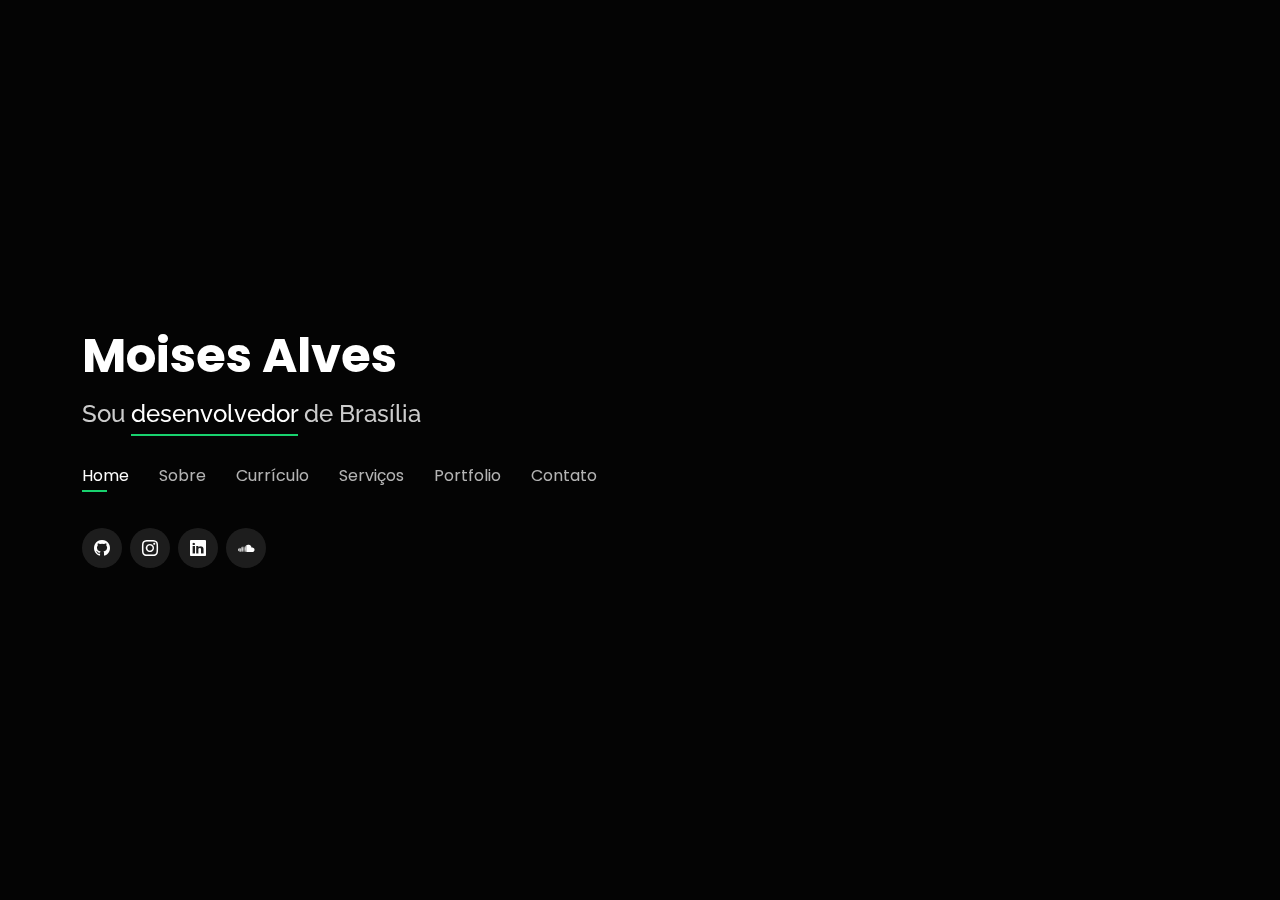
==== index.html @ d49f4a36 "Atualizado Em desenvolvimento pagina sobre" ====
<!DOCTYPE html>
<html lang="pt-br">

<head>
  <meta charset="utf-8">
  <meta content="width=device-width, initial-scale=1.0" name="viewport">

  <title>Moises Alves</title>
  <meta content="Moises Alves" name="description">
  <meta content="" name="keywords">

  <!-- Favicons -->
  <link href="assets/img/favicon-modified.png" rel="icon">
  <link href="assets/img/apple-touch-icon.png" rel="apple-touch-icon">

  <!-- Google Fonts -->
  <link href="https://fonts.googleapis.com/css?family=Open+Sans:300,300i,400,400i,600,600i,700,700i|Raleway:300,300i,400,400i,500,500i,600,600i,700,700i|Poppins:300,300i,400,400i,500,500i,600,600i,700,700i" rel="stylesheet">

  <!-- Vendor CSS Files -->
  <link href="assets/vendor/bootstrap/css/bootstrap.min.css" rel="stylesheet">
  <link href="assets/vendor/bootstrap-icons/bootstrap-icons.css" rel="stylesheet">
  <link href="assets/vendor/boxicons/css/boxicons.min.css" rel="stylesheet">
  <link href="assets/vendor/glightbox/css/glightbox.min.css" rel="stylesheet">
  <link href="assets/vendor/remixicon/remixicon.css" rel="stylesheet">
  <link href="assets/vendor/swiper/swiper-bundle.min.css" rel="stylesheet">

  <!-- Template Main CSS File -->
  <link href="assets/css/style.css" rel="stylesheet">

  <!-- =======================================================
  * Template Name: Personal - v4.7.0
  * Template URL: https://bootstrapmade.com/personal-free-resume-bootstrap-template/
  * Author: BootstrapMade.com
  * License: https://bootstrapmade.com/license/
  ======================================================== -->
</head>

<body>

  <!-- ======= Header ======= -->
  <header id="header">
      <div class="container">

          <h1><a href="index.html">Moises Alves</a></h1>
          <!-- Uncomment below if you prefer to use an image logo -->
          <!--<a href="index.html" class="mr-auto"><img src="assets/img/logo.png" alt="" class="img-fluid"></a>-->
          <h2>Sou <span>desenvolvedor</span><!--<span class="typed" data-typed-items="Designer, Programador, Freelancer, Fotográfo"></span>--> de Brasília</h2>

          <nav id="navbar" class="navbar">
              <ul>
                  <li><a class="nav-link active" href="#header">Home</a></li>
                  <li><a class="nav-link" href="#about">Sobre</a></li>
                  <li><a class="nav-link" href="#resume">Currículo</a></li>
                  <li><a class="nav-link" href="#services">Serviços</a></li>
                  <li><a class="nav-link" href="#portfolio">Portfolio</a></li>
                  <li><a class="nav-link" href="#contact">Contato</a></li>
              </ul>
              <i class="bi bi-list mobile-nav-toggle"></i>
          </nav><!-- .navbar -->

          <div class="social-links">
              <a href="https://github.com/moisesalves1/" target="_blank" class="github"><i class="bi bi-github"></i></a>
              <a href="https://instagram.com/syommusic" target="_blank" class="instagram"><i class="bi bi-instagram"></i></a>
              <a href="https://www.linkedin.com/in/moisesalves1/" target="_blank" class="linkedin"><i class="bi bi-linkedin"></i></a>
              <a href="https://soundcloud.com/syommusic" target="_blank" class="soundcloud"><i class="ri-soundcloud-fill"></i></a>
          </div>

      </div>
  </header><!-- End Header -->

  <!-- ======= About Section ======= -->
  <section id="about" class="about">

    <!-- ======= About Me ======= -->
    <div class="about-me container">

      <div class="section-title">
        <h2>Sobre</h2>
        <p>Saiba mais sobre mim</p>
      </div>

      <div class="row">
        <div class="col-lg-4" data-aos="fade-right">
          <img src="assets/img/eu.jpg" class="img-fluid" alt="">
        </div>
        <div class="col-lg-8 pt-4 pt-lg-0 content" data-aos="fade-left">
          <h3>Desenvolvedor &amp; Produtor</h3>
          <p class="fst-italic">
              Tive meu primeiro contato com o mundo da programação no ano de 2016 e, desde então, criei uma paixão por isso.
              Como um aficionado por conhecimento, estou sempre em busca de novos aprendizados para incrementar minha base e meus projetos.
          </p>
          <div class="row">
            <div class="col-lg-6">
                <ul>
                    <li><i class="bi bi-chevron-right"></i> <strong>Nascimento:</strong> <span>20 de Set de 1998</span></li>
                    <li><i class="bi bi-chevron-right"></i> <strong>Cidade:</strong> <span>Brasília-DF, Brasil</span></li>
                    <li><i class="bi bi-chevron-right"></i> <strong>Telefone:</strong> <span>+55 61 995382323</span></li>
                    <li><i class="bi bi-chevron-right"></i> <strong>Email:</strong> <span>moisesalves1@gmail.com</span></li>
                </ul>
            </div>
            <div class="col-lg-6">
              <ul>
                <li><i class="bi bi-chevron-right"></i> <strong>Idade:</strong> <span>23</span></li>
                <li><i class="bi bi-chevron-right"></i> <strong>Grau:</strong> <span>Cursando Superior</span></li>
                <li><i class="bi bi-chevron-right"></i> <strong>Freelance:</strong> <span>Disponível</span></li>
                <li><i class="bi bi-chevron-right"></i> <strong>Website:</strong> <span><a href="moisesalves1.github.io/moisesalves1">moisesalves1.github.io/moisesalves1</a></span></li>
              </ul>
            </div>
          </div>
          <p>
              Meu primeiro contato foi com a linguagem C na Universidade de Brasília (UnB), logo após comecei a estudar Python por conta própria. Com o auxílio da Beecrowd (antiga URI), consegui testar meus conhecimentos e praticar diversos problemas do mundo real.
              Tais conhecimentos foram fundamentais para a criação de Scripts de movimentação e validação de arquivos implementados em produção no meu cargo atual.
              Esses implantações trouxeram o ânimo necessário para empreender todos meus esforços nessa caminhada. Portanto, estou desenvolvendo minhas habilidades de desenvolvimento na plataforma DevMedia enquanto incremento minhas habilidades de sistemas com o Coursera.
          </p>
        </div>
      </div>

    </div><!-- End About Me -->

    <!-- ======= Counts ======= -->
    <div class="counts container">

      <div class="row">

        <div class="col-lg-3 col-md-6">
          <div class="count-box">
            <i class="bi bi-emoji-smile"></i>
            <span data-purecounter-start="0" data-purecounter-end="232" data-purecounter-duration="1" class="purecounter"></span>
            <p>Clientes Satisfeitos</p>
          </div>
        </div>

        <div class="col-lg-3 col-md-6 mt-5 mt-md-0">
          <div class="count-box">
            <i class="bi bi-journal-richtext"></i>
            <span data-purecounter-start="0" data-purecounter-end="19" data-purecounter-duration="1" class="purecounter"></span>
            <p>Projetos</p>
          </div>
        </div>

        <div class="col-lg-3 col-md-6 mt-5 mt-lg-0">
          <div class="count-box">
            <i class="bi bi-headset"></i>
            <span data-purecounter-start="0" data-purecounter-end="1463" data-purecounter-duration="1" class="purecounter"></span>
            <p>Horas de Suporte</p>
          </div>
        </div>

        <div class="col-lg-3 col-md-6 mt-5 mt-lg-0">
          <div class="count-box">
            <i class="bi bi-award"></i>
            <span data-purecounter-start="0" data-purecounter-end="33" data-purecounter-duration="1" class="purecounter"></span>
            <p>Certificados</p>
          </div>
        </div>

      </div>

    </div><!-- End Counts -->

    <!-- ======= Skills  ======= -->
    <div class="skills container">

      <div class="section-title">
        <h2>Habilidades</h2>
      </div>

      <div class="row skills-content">

        <div class="col-lg-6">

          <div class="progress">
            <span class="skill">HTML <i class="val">90%</i></span>
            <div class="progress-bar-wrap">
              <div class="progress-bar" role="progressbar" aria-valuenow="90" aria-valuemin="0" aria-valuemax="100"></div>
            </div>
          </div>

          <div class="progress">
            <span class="skill">CSS <i class="val">80%</i></span>
            <div class="progress-bar-wrap">
              <div class="progress-bar" role="progressbar" aria-valuenow="80" aria-valuemin="0" aria-valuemax="100"></div>
            </div>
          </div>

          <div class="progress">
            <span class="skill">JavaScript <i class="val">75%</i></span>
            <div class="progress-bar-wrap">
              <div class="progress-bar" role="progressbar" aria-valuenow="75" aria-valuemin="0" aria-valuemax="100"></div>
            </div>
          </div>

        </div>

        <div class="col-lg-6">

            <div class="progress">
                <span class="skill">Python <i class="val">90%</i></span>
                <div class="progress-bar-wrap">
                    <div class="progress-bar" role="progressbar" aria-valuenow="90" aria-valuemin="0" aria-valuemax="100"></div>
                </div>
            </div>

            <div class="progress">
                <span class="skill">NodeJs <i class="val">60%</i></span>
                <div class="progress-bar-wrap">
                    <div class="progress-bar" role="progressbar" aria-valuenow="60" aria-valuemin="0" aria-valuemax="100"></div>
                </div>
             </div>

          <div class="progress">
            <span class="skill">C# <i class="val">20%</i></span>
            <div class="progress-bar-wrap">
              <div class="progress-bar" role="progressbar" aria-valuenow="20" aria-valuemin="0" aria-valuemax="100"></div>
            </div>
          </div>

        </div>
		
		<div class="col-lg-6">
		
			<div class="progress">
                <span class="skill">Bootstrap <i class="val">40%</i></span>
                <div class="progress-bar-wrap">
                    <div class="progress-bar" role="progressbar" aria-valuenow="40" aria-valuemin="0" aria-valuemax="100"></div>
                </div>
             </div>

            <div class="progress">
                <span class="skill">React <i class="val">10%</i></span>
                <div class="progress-bar-wrap">
                    <div class="progress-bar" role="progressbar" aria-valuenow="10" aria-valuemin="0" aria-valuemax="100"></div>
                </div>
            </div>

          <div class="progress">
            <span class="skill">Swift <i class="val">10%</i></span>
            <div class="progress-bar-wrap">
              <div class="progress-bar" role="progressbar" aria-valuenow="10" aria-valuemin="0" aria-valuemax="100"></div>
            </div>
          </div>

        </div>
		
		<div class="col-lg-6">

			<div class="progress">
				<span class="skill">Scrum <i class="val">75%</i></span>
				<div class="progress-bar-wrap">
					<div class="progress-bar" role="progressbar" aria-valuenow="75" aria-valuemin="0" aria-valuemax="100"></div>
				</div>
			</div>
		  
            <div class="progress">
                <span class="skill">Jira <i class="val">60%</i></span>
                <div class="progress-bar-wrap">
                    <div class="progress-bar" role="progressbar" aria-valuenow="60" aria-valuemin="0" aria-valuemax="100"></div>
                </div>
            </div>

            <div class="progress">
                <span class="skill">Git <i class="val">50%</i></span>
                <div class="progress-bar-wrap">
                    <div class="progress-bar" role="progressbar" aria-valuenow="50" aria-valuemin="0" aria-valuemax="100"></div>
                </div>
             </div>

        </div>

      </div>

    </div><!-- End Skills -->

    <!-- ======= Interests ======= -->
    <div class="interests container">

      <div class="section-title">
        <h2>Interesses</h2>
      </div>

      <div class="row">
          <div class="col-lg-3 col-md-4">
              <div class="icon-box">
                  <i class="ri-music-line" style="color: #ffbb2c;"></i>
                  <h3>Produção Musical</h3>
              </div>
          </div>
          <div class="col-lg-3 col-md-4 mt-4 mt-md-0">
              <div class="icon-box">
                  <i class="ri-bar-chart-box-line" style="color: #5578ff;"></i>
                  <h3>Sistema financeiro</h3>
              </div>
          </div>
          <div class="col-lg-3 col-md-4 mt-4 mt-md-0">
              <div class="icon-box">
                  <i class="ri-calendar-todo-line" style="color: #e80368;"></i>
                  <h3>Planejamentos</h3>
              </div>
          </div>
          <div class="col-lg-3 col-md-4 mt-4 mt-lg-0">
              <div class="icon-box">
                  <i class="ri-book-open-line" style="color: #e361ff;"></i>
                  <h3>Livros</h3>
              </div>
          </div>

          <div class="col-lg-3 col-md-4 mt-4">
              <div class="icon-box">
                  <i class="ri-plane-fill" style="color: #47aeff;"></i>
                  <h3>Aviação</h3>
              </div>
          </div>
          <div class="col-lg-3 col-md-4 mt-4">
              <div class="icon-box">
                  <i class="ri-camera-fill" style="color: #ffa76e;"></i>
                  <a href="https://www.flickr.com/photos/mooisesalves1">
                      <h3>Fotografia</h3>
                  </a>
              </div>
          </div>
          <div class="col-lg-3 col-md-4 mt-4">
              <div class="icon-box">
                  <i class="ri-suitcase-line" style="color: #11dbcf;"></i>
                  <h3>Viagens</h3>
              </div>
          </div>
          <div class="col-lg-3 col-md-4 mt-4">
              <div class="icon-box">
                  <i class="ri-gamepad-line" style="color: #4233ff;"></i>
                  <h3>Jogos</h3>
              </div>
          </div>

          <div class="col-lg-3 col-md-4 mt-4">
              <div class="icon-box">
                  <i class="ri-translate-2" style="color: #b2904f;"></i>
                  <h3>Linguas estrangeiras</h3>
              </div>
          </div>
          <div class="col-lg-3 col-md-4 mt-4">
              <div class="icon-box">
                  <i class="ri-riding-line" style="color: #b20969;"></i>
                  <h3>Esportes</h3>
              </div>
          </div>
          <div class="col-lg-3 col-md-4 mt-4">
              <div class="icon-box">
                  <i class="ri-movie-2-line" style="color: #ff5828;"></i>
                  <h3>Filmes</h3>
              </div>
          </div>
          <div class="col-lg-3 col-md-4 mt-4">
              <div class="icon-box">
                  <i class="ri-leaf-line" style="color: #29cc61;"></i>
                  <h3>Natureza</h3>
              </div>
          </div>

      </div>

    </div><!-- End Interests -->
    ''
    <!-- ======= Testimonials ======= -->
    <div class="testimonials container">

      <div class="section-title">
        <h2>Testemunhos</h2>
      </div>
      <h3>Em Desenvolvimento...</h3>

      <!-- ATIVAR APÓS RECEBER TESTEMUNHOS <div class="testimonials-slider swiper" data-aos="fade-up" data-aos-delay="100">
        <div class="swiper-wrapper"> -->

          <!-- <div class="swiper-slide">
            <div class="testimonial-item">
              <p>
                <i class="bx bxs-quote-alt-left quote-icon-left"></i>
                Proin iaculis purus consequat sem cure digni ssim donec porttitora entum suscipit rhoncus. Accusantium quam, ultricies eget id, aliquam eget nibh et. Maecen aliquam, risus at semper.
                <i class="bx bxs-quote-alt-right quote-icon-right"></i>
              </p>
              <img src="assets/img/testimonials/testimonials-1.jpg" class="testimonial-img" alt="">
              <h3>Saul Goodman</h3>
              <h4>Ceo &amp; Founder</h4>
            </div>
          </div>End testimonial item -->

          <!-- <div class="swiper-slide">
            <div class="testimonial-item">
              <p>
                <i class="bx bxs-quote-alt-left quote-icon-left"></i>
                Export tempor illum tamen malis malis eram quae irure esse labore quem cillum quid cillum eram malis quorum velit fore eram velit sunt aliqua noster fugiat irure amet legam anim culpa.
                <i class="bx bxs-quote-alt-right quote-icon-right"></i>
              </p>
              <img src="assets/img/testimonials/testimonials-2.jpg" class="testimonial-img" alt="">
              <h3>Sara Wilsson</h3>
              <h4>Designer</h4>
            </div>
          </div>End testimonial item -->

          <!-- <div class="swiper-slide">
            <div class="testimonial-item">
              <p>
                <i class="bx bxs-quote-alt-left quote-icon-left"></i>
                Enim nisi quem export duis labore cillum quae magna enim sint quorum nulla quem veniam duis minim tempor labore quem eram duis noster aute amet eram fore quis sint minim.
                <i class="bx bxs-quote-alt-right quote-icon-right"></i>
              </p>
              <img src="assets/img/testimonials/testimonials-3.jpg" class="testimonial-img" alt="">
              <h3>Jena Karlis</h3>
              <h4>Store Owner</h4>
            </div>
          </div>End testimonial item -->

          <!-- <div class="swiper-slide">
            <div class="testimonial-item">
              <p>
                <i class="bx bxs-quote-alt-left quote-icon-left"></i>
                Fugiat enim eram quae cillum dolore dolor amet nulla culpa multos export minim fugiat minim velit minim dolor enim duis veniam ipsum anim magna sunt elit fore quem dolore labore illum veniam.
                <i class="bx bxs-quote-alt-right quote-icon-right"></i>
              </p>
              <img src="assets/img/testimonials/testimonials-4.jpg" class="testimonial-img" alt="">
              <h3>Matt Brandon</h3>
              <h4>Freelancer</h4>
            </div>
          </div>End testimonial item -->

          <!-- <div class="swiper-slide">
            <div class="testimonial-item">
              <p>
                <i class="bx bxs-quote-alt-left quote-icon-left"></i>
                Quis quorum aliqua sint quem legam fore sunt eram irure aliqua veniam tempor noster veniam enim culpa labore duis sunt culpa nulla illum cillum fugiat legam esse veniam culpa fore nisi cillum quid.
                <i class="bx bxs-quote-alt-right quote-icon-right"></i>
              </p>
              <img src="assets/img/testimonials/testimonials-5.jpg" class="testimonial-img" alt="">
              <h3>John Larson</h3>
              <h4>Entrepreneur</h4>
            </div>
          </div>End testimonial item -->

        <!-- </div>
        <div class="swiper-pagination"></div>
      </div> -->

      <!-- <div class="owl-carousel testimonials-carousel">

      </div> -->

    </div><!-- End Testimonials  -->

  </section><!-- End About Section -->

  <!-- ======= Resume Section ======= -->
  <section id="resume" class="resume">
      <div class="container">

          <div class="section-title">
              <h2>Curriculo</h2>
              <p>Veja meu currículo</p>
          </div>

          <div class="row">
              <div class="col-lg-6">
                  <h3 class="resume-title">Resumo</h3>
                  <div class="resume-item pb-0">
                      <h4>Moises Alves</h4>
                      <p><em>Como auxiliar técnico de suporte venho desempenhando um papel de crescimento no ramo da tecnologia, trabalhando diariamente com tráfego de arquivos, processos e suporte de TI. Enquanto isso, buscando uma proeficiência na área de desenvolvimento de software, onde evoluo meu conhecimento em linguagem Python. Tudo isso enquanto carrego o amor e o foco que a música me traz.</em></p>
                      <p>
                          <ul>
                              <li>Brasilia-DF, Brasil</li>
                              <li>+55 (61) 99538-2323</li>
                              <li>moisesalves1@gmail.com</li>
                          </ul>
                      </p>
                  </div>

                  <h3 class="resume-title">Educação</h3>
                  <div class="resume-item">
                      <h4>Análise &amp; Desenvolvimento de Sistemas</h4>
                      <h5>2021 - 2023</h5>
                      <p><em>Universidade Católica de Brasília, Brasília - DF</em></p>
                      <p>Atualmente estou cursando Análise e Desenvolvimento de Sistemas na Universidade Católica de Brasília, onde venho desenvolvendo meu conhecimento da parte de sistemas, arquiteturas, banco de dados e programação</p>
                  </div>
                  <div class="resume-item">
                      <h4>Engenharia de Software</h4>
                      <h5>2016 - 2018</h5>
                      <p><em>Universidade de Brasília, Brasília - DF</em></p>
                      <p>Foi no curso de Engenharia que iniciei na UnB onde surgiu meu interesse pela área de Software. Tive a oportunidade de conhecer diversos projetos, conversar com vários programadores, melhorar minhas habilidades com cálculos e raciocínio lógico.</p>
                  </div>
                  <div class="resume-item">
                      <h4>Curso de Inglês</h4>
                      <h5>2011 - 2015</h5>
                      <p><em>Cooplem Idiomas, Brasília - DF</em></p>
                      <p>Durante o curso regular de inglês na Cooplem tive a oportunidade de ter um contato mais direto com a lingua inglesa e com a cultura britânica, o que me inspira e motiva diariamente. A lingua inglesa é uma paixão e ver a ccompreensão de termos e códigos com outros olhares me trouxeram uma perspectiva totalmente diferente. Consumo conteúdos em Inglês o tempo todo, seja com filmes, músicas, paletras ou cursos.</p>
                  </div>
              </div>
              <div class="col-lg-6">
                  <h3 class="resume-title">Professional Experience</h3>
                  <div class="resume-item">
                      <h4>Auxiliar Técnico de Suporte</h4>
                      <h5>2021 - Atual</h5>
                      <p><em>Asa Norte, Brasília - DF </em></p>
                      <p>
                          <ul>
                              <li>Interação com clientes internos e externos parafornecimento de recursos de treinamento;</li>
                              <li>Configuração e assistência das principais plataformas digitais utilizadas; </li>
                              <li>Resolução ágil de incidentes;</li>
                              <li>Criação de scripts para automação de processos;</li>
                              <li>Documentar processos e criar rotinas de acompanhamento;</li>
                              <li>Gerar e atualizar certificados digitais;</li>
                              <li>Migração de sistemas para AWS;</li>
                              <li>Gerenciamento de sites.</li>
                          </ul>
                      </p>
                  </div>
                  <div class="resume-item">
                      <h4>Técnico de Processos e Redes</h4>
                      <h5>2018 - 2021</h5>
                      <p><em>Asa Norte, Brasília - DF </em></p>
                      <p>
                          <ul>
                              <li>Monitorar o tráfego de arquivos entre bancos, intervindo quando necessário para não impactar no processamento de valores;</li>
                              <li>Suporte Técnico Nível 1: Responsável por atender, cadastrar, priorizar, solucionar e/ou encaminhar chamadas relacionadas a sistemas e ferramentas;</li>
                              <li>Execução das atividades processuais de mudança.</li>
                              <li>Realização de troubleshooting remoto através de técnicasde diagnóstico e dúvidas pertinentes.</li>
                              <li>Documentar processos e criar rotinas de acompanhamento;</li>
                              <li>Gerar e atualizar certificados digitais;</li>
                              <li>Migração de sistemas para AWS;</li>
                              <li>Gerenciamento de sites.</li>
                          </ul>
                      </p>
                  </div>
              </div>
          </div>
          <div class="testimonials container disabled">

              <div class="section-title">
                  <h2>Certificados</h2>
              </div>
              <div class="testimonials-slider swiper" data-aos="fade-up" data-aos-delay="100">
                  <div class="swiper-wrapper">
                      <div class="swiper-slide">
                          <div class="testimonial-item">
                              <p>
                                  <i class="bx"></i>
                                      Computer Networking,
                                      Constumer Service,
                                      IT Infrastructure Services,
                                      IT Support,
                                      Operating Systems,
                                      Security,
                                      System Administration e
                                      Troubleshooting
                                  <i class="bx"></i>
                              </p>
                              <a href="https://www.credly.com/badges/c45b0297-43a4-46cb-9666-a6eb9d2e64c8/public_url0">
                                  <img src="assets/img/certificados/GoogleIT.png" class="testimonial-img" alt="">
                                  <h3>Google IT Support Certificate</h3>
                                  <h4>Google</h4>
                              </a>
                          </div>
                      </div><!-- End testimonial item -->

                      <div class="swiper-slide">
                          <div class="testimonial-item">
                              <p>
                                  <i class="bx"></i>
                                  Agile,
                                  Agile Operations Pattern,
                                  Agile Program Pattern,
                                  Collaboration,
                                  Culture And Behavior Transformation,
                                  Iterations,
                                  Kanban,
                                  Retrospective,
                                  Showcase,
                                  Social Contract,
                                  Stand-up,
                                  Teamwork,
                                  User Stories e
                                  Wall Of Work
                                  <i class="bx"></i>
                              </p>
                              <a href="https://www.credly.com/badges/41dc3a77-3939-41ed-81c0-84236cbafc63/public_url">
                                  <img src="assets/img/certificados/IBMAgileExplorer.png" class="testimonial-img" alt="">
                                  <h3>Agile Explorer</h3>
                                  <h4>IBM</h4>
                               </a>
                          </div>
                      </div><!-- End testimonial item -->

                      <div class="swiper-slide">
                          <div class="testimonial-item">
                              <p>
                                  <i class="bx"></i>
                                  Artificial Intelligence (AI),
                                  Blockchain,
                                  Career Exploration In Technology,
                                  Cloud Computing,
                                  Cybersecurity,
                                  Data And Analytics (Data Science) e
                                  Internet Of Things (IoT)
                                  <i class="bx"></i>
                              </p>
                              <a href="https://www.credly.com/badges/b9d3bd27-acf2-4008-85bd-d27cae3e0456/public_url">
                                  <img src="assets/img/certificados/IBMExploreEmergingTech.png" class="testimonial-img" alt="">
                                  <h3>Explore Emerging Tech</h3>
                                  <h4>IBM</h4>
                               </a>
                          </div>
                      </div><!-- End testimonial item -->

                      <div class="swiper-slide">
                          <div class="testimonial-item">
                              <p>
                                  <i class="bx"></i>
                                  Agile,
                                  Business Acumen,
                                  Collaboration,
                                  Communication,
                                  Creative Thinking,
                                  Critical Thinking,
                                  Interpersonal Communication,
                                  Presentations,
                                  Problem Solving,
                                  Professional Communications,
                                  Professionalism e
                                  Solutioning
                                  <i class="bx"></i>
                              </p>
                              <a href="https://www.credly.com/badges/671fc43a-e2d8-43b6-8871-8ba4ee61d6ee/public_url">
                                  <img src="assets/img/certificados/IBMProfessionalSkills.png" class="testimonial-img" alt="">
                                  <h3>Professional Skills</h3>
                                  <h4>IBM</h4>
                              </a>
                          </div>
                      </div><!-- End testimonial item -->
                  </div>
                  <div class="swiper-pagination"></div>
              </div>

              <div class="owl-carousel testimonials-carousel">

              </div>

          </div>
      </div>
  </section><!-- End Resume Section -->

  <!-- ======= Services Section ======= -->
  <section id="services" class="services">
    <div class="container">

      <div class="section-title">
        <h2>Serviços</h2>
        <p>Meus Serviços</p>
      </div>

      <div class="row">
        <div class="col-lg-4 col-md-6 d-flex align-items-stretch">
          <a href="https://github.com/moisesalves1/moisesalves1" target="_blank">
          <div class="icon-box">
            <div class="icon"><i class="bi bi-front"></i></div>
            <h4><a href="">Front-End</a></h4>
            <p>Desenvolvimento Front-End ágil utilizando Bootstrap</p>
          </a>
          </div>
        </div>

        <div class="col-lg-4 col-md-6 d-flex align-items-stretch mt-4 mt-md-0">
          <a href="https://github.com/moisesalves1/BaralhoDeSignos/tree/master/baralhosignos" target="_blank">
          <div class="icon-box">
            <div class="icon"><i class="bx bx-file"></i></div>
            <h4><a href="">SPA com React</a></h4>
            <p>Criação de Single Page Applcations utilizando ReactJs</p>
          </div>
        </a>
        </div>

        

        <div class="col-lg-4 col-md-6 d-flex align-items-stretch mt-4 mt-lg-0">
          <a href="https://github.com/moisesalves1/apiNodeJs" target="_blank">
          <div class="icon-box">
            <div class="icon"><i class="bi bi-back"></i></div>
            <h4><a href="">Back-end/API</a></h4>
            <p>Desenvolvimento de aplicações back-end e APIs em NodeJs</p>
          </div>
        </a>
        </div>

        <div class="col-lg-4 col-md-6 d-flex align-items-stretch mt-4">
          <div class="icon-box">
            <div class="icon"><i class="bi bi-robot"></i></div>
            <h4><a href="">Scripts Python</a></h4>
            <p>Criação de scripts de automação na Linguagem Python</p>
          </div>
        </div>

        <div class="col-lg-4 col-md-6 d-flex align-items-stretch mt-4">
          <div class="icon-box">
            <div class="icon"><i class="bi bi-question-circle"></i></div>
            <h4><a href="">Suporte às aplicações</a></h4>
            <p>Suporte contínuo às aplicações para melhor entendimento do usuário</p>
          </div>
        </div>

        <div class="col-lg-4 col-md-6 d-flex align-items-stretch mt-4">
          <div class="icon-box">
            <div class="icon"><i class="bi bi-kanban-fill"></i></div>
            <h4><a href="">Projetos Ágeis</a></h4>
            <p>Adoção das metodologias de projeto Scrum, Kanban e Agile para maior entrega</p>
          </div>
        </div>

      </div>

    </div>
  </section><!-- End Services Section -->

  <!-- ======= Portfolio Section ======= -->
  <section id="portfolio" class="portfolio">
    <div class="container">

      <div class="section-title">
        <h2>Portfolio</h2>
        <p>Meus trabalhos</p>
      </div>

      <div class="row">
        <div class="col-lg-12 d-flex justify-content-center">
          <ul id="portfolio-flters">
            <li data-filter="*" class="filter-active">Todos</li>
            <li data-filter=".filter-app">Front-End</li>
            <li data-filter=".filter-card">Back-End</li>
            <li data-filter=".filter-web">Mobile</li>
          </ul>
        </div>
      </div>

      <!--<div class="row portfolio-container">

        <div class="col-lg-4 col-md-6 portfolio-item filter-app">
          <div class="portfolio-wrap">
            <img src="assets/img/portfolio/portfolio-1.jpg" class="img-fluid" alt="">
            <div class="portfolio-info">
              <h4>App 1</h4>
              <p>App</p>
              <div class="portfolio-links">
                <a href="assets/img/portfolio/portfolio-1.jpg" data-gallery="portfolioGallery" class="portfolio-lightbox" title="App 1"><i class="bx bx-plus"></i></a>
                <a href="portfolio-details.html" data-gallery="portfolioDetailsGallery" data-glightbox="type: external" class="portfolio-details-lightbox" title="Portfolio Details"><i class="bx bx-link"></i></a>
              </div>
            </div>
          </div>
        </div>

        <div class="col-lg-4 col-md-6 portfolio-item filter-web">
          <div class="portfolio-wrap">
            <img src="assets/img/portfolio/portfolio-2.jpg" class="img-fluid" alt="">
            <div class="portfolio-info">
              <h4>Web 3</h4>
              <p>Web</p>
              <div class="portfolio-links">
                <a href="assets/img/portfolio/portfolio-2.jpg" data-gallery="portfolioGallery" class="portfolio-lightbox" title="Web 3"><i class="bx bx-plus"></i></a>
                <a href="portfolio-details.html" data-gallery="portfolioDetailsGallery" data-glightbox="type: external" class="portfolio-details-lightbox" title="Portfolio Details"><i class="bx bx-link"></i></a>
              </div>
            </div>
          </div>
        </div>

        <div class="col-lg-4 col-md-6 portfolio-item filter-app">
          <div class="portfolio-wrap">
            <img src="assets/img/portfolio/portfolio-3.jpg" class="img-fluid" alt="">
            <div class="portfolio-info">
              <h4>App 2</h4>
              <p>App</p>
              <div class="portfolio-links">
                <a href="assets/img/portfolio/portfolio-3.jpg" data-gallery="portfolioGallery" class="portfolio-lightbox" title="App 2"><i class="bx bx-plus"></i></a>
                <a href="portfolio-details.html" data-gallery="portfolioDetailsGallery" data-glightbox="type: external" class="portfolio-details-lightbox" title="Portfolio Details"><i class="bx bx-link"></i></a>
              </div>
            </div>
          </div>
        </div>

        <div class="col-lg-4 col-md-6 portfolio-item filter-card">
          <div class="portfolio-wrap">
            <img src="assets/img/portfolio/portfolio-4.jpg" class="img-fluid" alt="">
            <div class="portfolio-info">
              <h4>Card 2</h4>
              <p>Card</p>
              <div class="portfolio-links">
                <a href="assets/img/portfolio/portfolio-4.jpg" data-gallery="portfolioGallery" class="portfolio-lightbox" title="Card 2"><i class="bx bx-plus"></i></a>
                <a href="portfolio-details.html" data-gallery="portfolioDetailsGallery" data-glightbox="type: external" class="portfolio-details-lightbox" title="Portfolio Details"><i class="bx bx-link"></i></a>
              </div>
            </div>
          </div>
        </div>

        <div class="col-lg-4 col-md-6 portfolio-item filter-web">
          <div class="portfolio-wrap">
            <img src="assets/img/portfolio/portfolio-5.jpg" class="img-fluid" alt="">
            <div class="portfolio-info">
              <h4>Web 2</h4>
              <p>Web</p>
              <div class="portfolio-links">
                <a href="assets/img/portfolio/portfolio-5.jpg" data-gallery="portfolioGallery" class="portfolio-lightbox" title="Web 2"><i class="bx bx-plus"></i></a>
                <a href="portfolio-details.html" data-gallery="portfolioDetailsGallery" data-glightbox="type: external" class="portfolio-details-lightbox" title="Portfolio Details"><i class="bx bx-link"></i></a>
              </div>
            </div>
          </div>
        </div>

        <div class="col-lg-4 col-md-6 portfolio-item filter-app">
          <div class="portfolio-wrap">
            <img src="assets/img/portfolio/portfolio-6.jpg" class="img-fluid" alt="">
            <div class="portfolio-info">
              <h4>App 3</h4>
              <p>App</p>
              <div class="portfolio-links">
                <a href="assets/img/portfolio/portfolio-6.jpg" data-gallery="portfolioGallery" class="portfolio-lightbox" title="App 3"><i class="bx bx-plus"></i></a>
                <a href="portfolio-details.html" data-gallery="portfolioDetailsGallery" data-glightbox="type: external" class="portfolio-details-lightbox" title="Portfolio Details"><i class="bx bx-link"></i></a>
              </div>
            </div>
          </div>
        </div>

        <div class="col-lg-4 col-md-6 portfolio-item filter-card">
          <div class="portfolio-wrap">
            <img src="assets/img/portfolio/portfolio-7.jpg" class="img-fluid" alt="">
            <div class="portfolio-info">
              <h4>Card 1</h4>
              <p>Card</p>
              <div class="portfolio-links">
                <a href="assets/img/portfolio/portfolio-7.jpg" data-gallery="portfolioGallery" class="portfolio-lightbox" title="Card 1"><i class="bx bx-plus"></i></a>
                <a href="portfolio-details.html" data-gallery="portfolioDetailsGallery" data-glightbox="type: external" class="portfolio-details-lightbox" title="Portfolio Details"><i class="bx bx-link"></i></a>
              </div>
            </div>
          </div>
        </div>

        <div class="col-lg-4 col-md-6 portfolio-item filter-card">
          <div class="portfolio-wrap">
            <img src="assets/img/portfolio/portfolio-8.jpg" class="img-fluid" alt="">
            <div class="portfolio-info">
              <h4>Card 3</h4>
              <p>Card</p>
              <div class="portfolio-links">
                <a href="assets/img/portfolio/portfolio-8.jpg" data-gallery="portfolioGallery" class="portfolio-lightbox" title="Card 3"><i class="bx bx-plus"></i></a>
                <a href="portfolio-details.html" data-gallery="portfolioDetailsGallery" data-glightbox="type: external" class="portfolio-details-lightbox" title="Portfolio Details"><i class="bx bx-link"></i></a>
              </div>
            </div>
          </div>
        </div>

        <div class="col-lg-4 col-md-6 portfolio-item filter-web">
          <div class="portfolio-wrap">
            <img src="assets/img/portfolio/portfolio-9.jpg" class="img-fluid" alt="">
            <div class="portfolio-info">
              <h4>Web 3</h4>
              <p>Web</p>
              <div class="portfolio-links">
                <a href="assets/img/portfolio/portfolio-9.jpg" data-gallery="portfolioGallery" class="portfolio-lightbox" title="Web 3"><i class="bx bx-plus"></i></a>
                <a href="portfolio-details.html" data-gallery="portfolioDetailsGallery" data-glightbox="type: external" class="portfolio-details-lightbox" title="Portfolio Details"><i class="bx bx-link"></i></a>
              </div>
            </div>
          </div>
        </div>

      </div> -->
      <h3>Em Desenvolvimento...</h3>

    </div>
  </section><!-- End Portfolio Section -->

  <!-- ======= Contact Section ======= -->
  <section id="contact" class="contact">
    <div class="container">

      <div class="section-title">
        <h2>Contato</h2>
        <p>Entre em contato</p>
      </div>

      <div class="row mt-2">

        <div class="col-md-6 d-flex align-items-stretch">
          <div class="info-box">
            <i class="bx bx-map"></i>
            <h3>Meu endereço</h3>
            <p>SGAN 601 Modulo L, Brasilia, DF 70830-010</p>
          </div>
        </div>

        <div class="col-md-6 mt-4 mt-md-0 d-flex align-items-stretch">
          <div class="info-box">
            <i class="bx bx-share-alt"></i>
            <h3>Redes Sociais</h3>
            <div class="social-links">
                <a href="https://github.com/moisesalves1/" target="_blank" class="github"><i class="bi bi-github"></i></a>
                <a href="https://instagram.com/syommusic" target="_blank" class="instagram"><i class="bi bi-instagram"></i></a>
                <a href="https://www.linkedin.com/in/moisesalves1/" target="_blank" class="linkedin"><i class="bi bi-linkedin"></i></a>
                <a href="https://soundcloud.com/syommusic" target="_blank" class="soundcloud"><i class="ri-soundcloud-fill"></i></a>
            </div>
          </div>
        </div>

        <div class="col-md-6 mt-4 d-flex align-items-stretch">
          <div class="info-box">
            <i class="bx bx-envelope"></i>
            <h3>Email</h3>
            <p>moisesalves1@gmail.com</p>
          </div>
        </div>
        <div class="col-md-6 mt-4 d-flex align-items-stretch">
          <div class="info-box">
            <i class="bx bx-phone-call"></i>
            <h3>Me ligue</h3>
            <p>+55 61 99538 2323</p>
          </div>
        </div>
      </div>
<!-- Ativar após desenvolvimento do envio de email por PHP
      <form action="forms/contact.php" method="post" role="form" class="php-email-form mt-4">
        <div class="row">
          <div class="col-md-6 form-group">
            <input type="text" name="name" class="form-control" id="name" placeholder="Seu nome" required>
          </div>
          <div class="col-md-6 form-group mt-3 mt-md-0">
            <input type="email" class="form-control" name="email" id="email" placeholder="Seu e-mail" required>
          </div>
        </div>
        <div class="form-group mt-3">
          <input type="text" class="form-control" name="subject" id="subject" placeholder="Assunto" required>
        </div>
        <div class="form-group mt-3">
          <textarea class="form-control" name="message" rows="5" placeholder="Mensagem" required></textarea>
        </div>
        <div class="my-3">
          <div class="loading">Carregando</div>
          <div class="error-message"></div>
          <div class="sent-message">Sua mensagem foi enviada. Obrigado!</div>
        </div>
        <div class="text-center"><button type="submit">Enviar mensagem</button></div>
      </form> -->

    </div>
  </section><!-- End Contact Section -->

  <div class="credits">
    <!-- All the links in the footer should remain intact. -->
    <!-- You can delete the links only if you purchased the pro version. -->
    <!-- Licensing information: https://bootstrapmade.com/license/ -->
    <!-- Purchase the pro version with working PHP/AJAX contact form: https://bootstrapmade.com/personal-free-resume-bootstrap-template/ -->
    <!-- Designed with <a href="https://bootstrapmade.com/">BootstrapMade</a> -->
  </div>

  <!-- Vendor JS Files -->
  <script src="assets/vendor/purecounter/purecounter.js"></script>
  <script src="assets/vendor/bootstrap/js/bootstrap.bundle.min.js"></script>
  <script src="assets/vendor/glightbox/js/glightbox.min.js"></script>
  <script src="assets/vendor/isotope-layout/isotope.pkgd.min.js"></script>
  <script src="assets/vendor/swiper/swiper-bundle.min.js"></script>
  <script src="assets/vendor/waypoints/noframework.waypoints.js"></script>
  <script src="assets/vendor/php-email-form/validate.js"></script>

  <!-- Template Main JS File -->
  <script src="assets/js/main.js"></script>

</body>

</html>
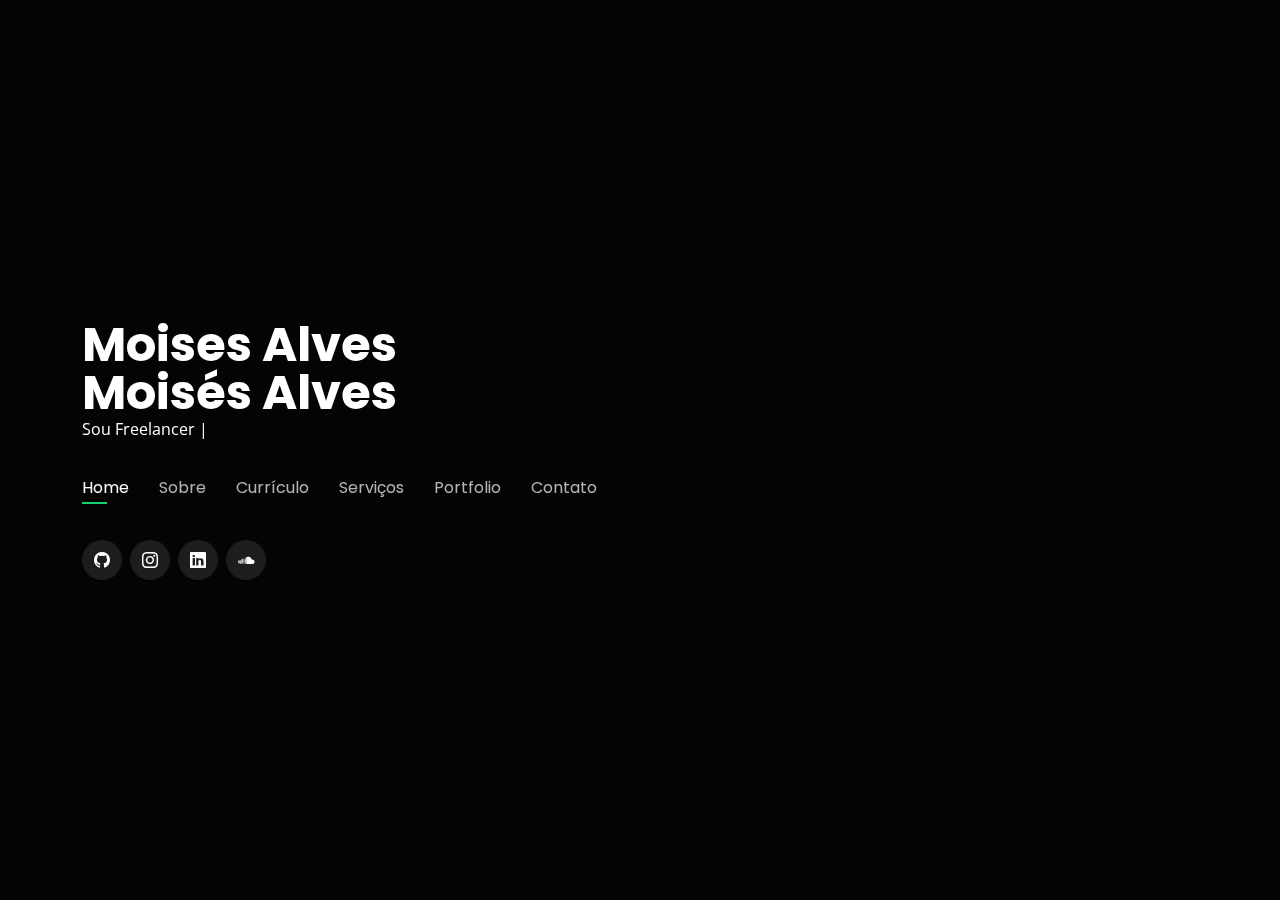
==== commit 0c2e43b4: "Animation" ====
--- a/index.html
+++ b/index.html
@@ -44,7 +44,14 @@
           <h1><a href="index.html">Moises Alves</a></h1>
           <!-- Uncomment below if you prefer to use an image logo -->
           <!--<a href="index.html" class="mr-auto"><img src="assets/img/logo.png" alt="" class="img-fluid"></a>-->
-          <h2>Sou <span>desenvolvedor</span><!--<span class="typed" data-typed-items="Designer, Programador, Freelancer, Fotográfo"></span>--> de Brasília</h2>
+	      
+	 <div class="hero-container aos-init aos-animate" data-aos="fade-in">
+		 
+     		<h1>Moisés Alves</h1>
+		 
+      	    <p>Sou <span class="typed" data-typed-items="Freelancer, Desenvolvedor, músico, bonitão">Freelancer</span>
+		<span class="typed-cursor typed-cursor--blink" aria-hidden="true">|</span></p>
+    	</div>
 
           <nav id="navbar" class="navbar">
               <ul>
@@ -966,4 +973,4 @@
 
 </body>
 
-</html>+</html>
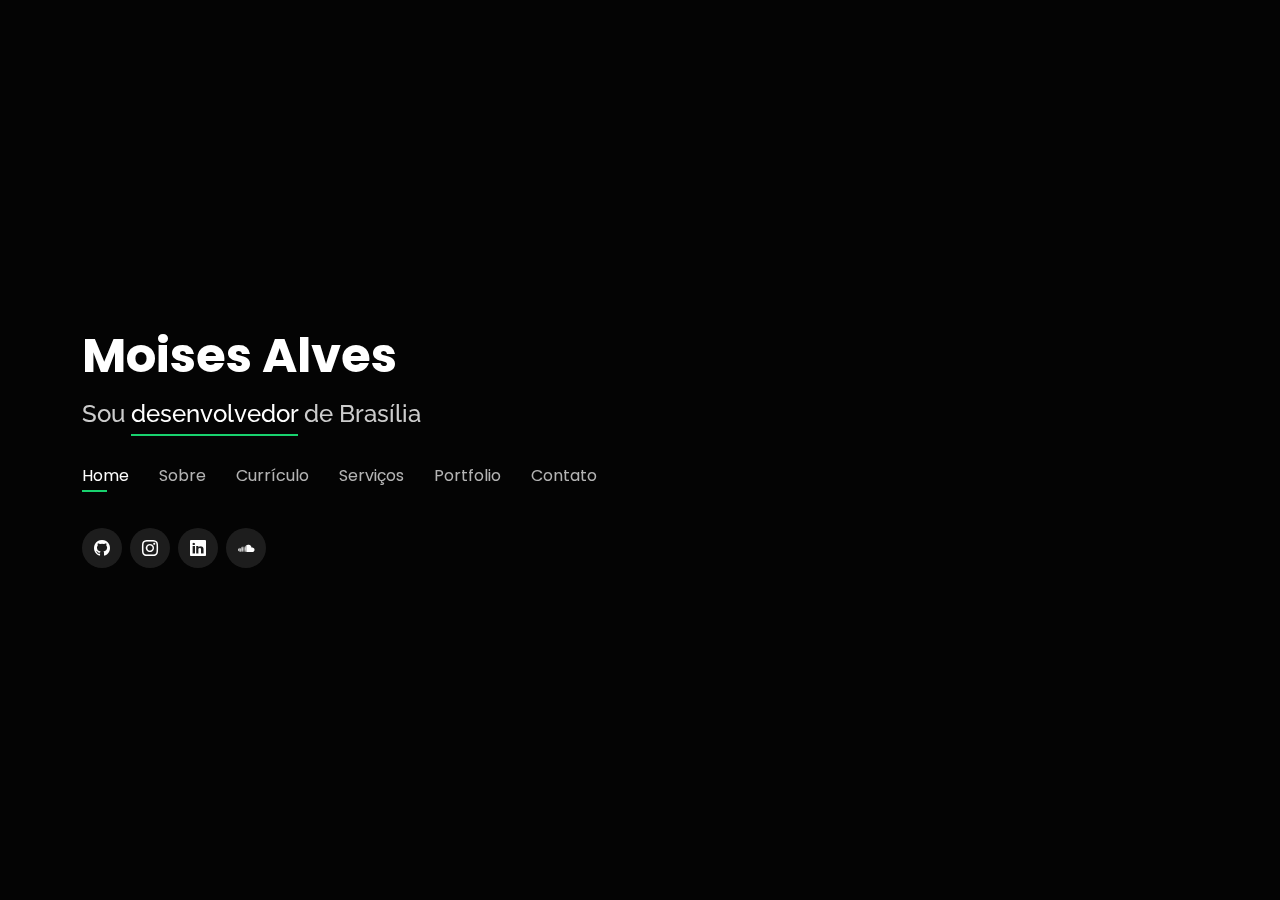
==== commit 6db8119c: "Inserido ICPM" ====
--- a/index.html
+++ b/index.html
@@ -44,14 +44,7 @@
           <h1><a href="index.html">Moises Alves</a></h1>
           <!-- Uncomment below if you prefer to use an image logo -->
           <!--<a href="index.html" class="mr-auto"><img src="assets/img/logo.png" alt="" class="img-fluid"></a>-->
-	      
-	 <div class="hero-container aos-init aos-animate" data-aos="fade-in">
-		 
-     		<h1>Moisés Alves</h1>
-		 
-      	    <p>Sou <span class="typed" data-typed-items="Freelancer, Desenvolvedor, músico, bonitão">Freelancer</span>
-		<span class="typed-cursor typed-cursor--blink" aria-hidden="true">|</span></p>
-    	</div>
+          <h2>Sou <span>desenvolvedor</span><!--<span class="typed" data-typed-items="Designer, Programador, Freelancer, Fotográfo"></span>--> de Brasília</h2>
 
           <nav id="navbar" class="navbar">
               <ul>
@@ -366,14 +359,13 @@
       </div>
 
     </div><!-- End Interests -->
-    ''
     <!-- ======= Testimonials ======= -->
-    <div class="testimonials container">
-
-      <div class="section-title">
+    <!-- <div class="testimonials container"> -->
+
+      <!-- <div class="section-title">
         <h2>Testemunhos</h2>
       </div>
-      <h3>Em Desenvolvimento...</h3>
+      <h3>Em Desenvolvimento...</h3> -->
 
       <!-- ATIVAR APÓS RECEBER TESTEMUNHOS <div class="testimonials-slider swiper" data-aos="fade-up" data-aos-delay="100">
         <div class="swiper-wrapper"> -->
@@ -451,7 +443,7 @@
 
       </div> -->
 
-    </div><!-- End Testimonials  -->
+    <!-- </div>End Testimonials  -->
 
   </section><!-- End About Section -->
 
@@ -549,7 +541,7 @@
                               <p>
                                   <i class="bx"></i>
                                       Computer Networking,
-                                      Constumer Service,
+                                      Customer Service,
                                       IT Infrastructure Services,
                                       IT Support,
                                       Operating Systems,
@@ -595,6 +587,25 @@
                       </div><!-- End testimonial item -->
 
                       <div class="swiper-slide">
+                        <div class="testimonial-item">
+                            <p>
+                                <i class="bx"></i>
+                                Planning, 
+                                Leading, 
+                                Organizing, 
+                                Controlling e
+                                Staffing
+                                <i class="bx"></i>
+                            </p>
+                            <a href="https://www.coursera.org/account/accomplishments/professional-cert/PQX4EQMTLY8P">
+                                <img src="assets/img/certificados/ICPM.png" class="testimonial-img" alt="">
+                                <h3>Certified Supervisor</h3>
+                                <h4>ICPM</h4>
+                             </a>
+                        </div>
+                    </div><!-- End testimonial item -->
+
+                      <div class="swiper-slide">
                           <div class="testimonial-item">
                               <p>
                                   <i class="bx"></i>
@@ -973,4 +984,4 @@
 
 </body>
 
-</html>
+</html>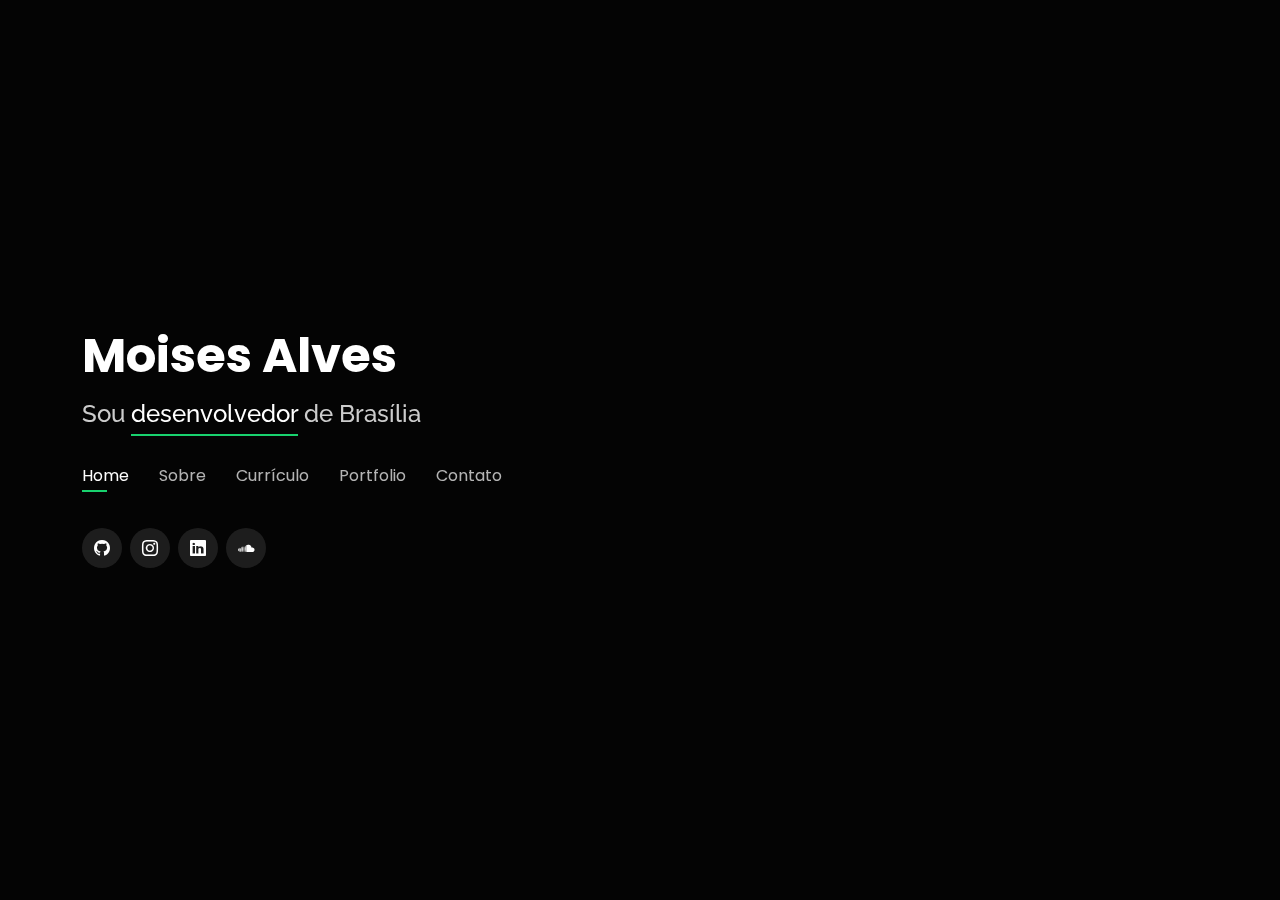
==== commit f35cf264: "Inserido API NodeJs" ====
--- a/index.html
+++ b/index.html
@@ -51,7 +51,7 @@
                   <li><a class="nav-link active" href="#header">Home</a></li>
                   <li><a class="nav-link" href="#about">Sobre</a></li>
                   <li><a class="nav-link" href="#resume">Currículo</a></li>
-                  <li><a class="nav-link" href="#services">Serviços</a></li>
+                  <!-- <li><a class="nav-link" href="#services">Serviços</a></li> -->
                   <li><a class="nav-link" href="#portfolio">Portfolio</a></li>
                   <li><a class="nav-link" href="#contact">Contato</a></li>
               </ul>
@@ -234,7 +234,7 @@
             </div>
 
           <div class="progress">
-            <span class="skill">Swift <i class="val">10%</i></span>
+            <span class="skill">Angular <i class="val">10%</i></span>
             <div class="progress-bar-wrap">
               <div class="progress-bar" role="progressbar" aria-valuenow="10" aria-valuemin="0" aria-valuemax="100"></div>
             </div>
@@ -519,11 +519,7 @@
                               <li>Monitorar o tráfego de arquivos entre bancos, intervindo quando necessário para não impactar no processamento de valores;</li>
                               <li>Suporte Técnico Nível 1: Responsável por atender, cadastrar, priorizar, solucionar e/ou encaminhar chamadas relacionadas a sistemas e ferramentas;</li>
                               <li>Execução das atividades processuais de mudança.</li>
-                              <li>Realização de troubleshooting remoto através de técnicasde diagnóstico e dúvidas pertinentes.</li>
-                              <li>Documentar processos e criar rotinas de acompanhamento;</li>
-                              <li>Gerar e atualizar certificados digitais;</li>
-                              <li>Migração de sistemas para AWS;</li>
-                              <li>Gerenciamento de sites.</li>
+                              <li>Realização de troubleshooting remoto através de técnicas de diagnóstico e dúvidas pertinentes.</li>
                           </ul>
                       </p>
                   </div>
@@ -664,7 +660,7 @@
   </section><!-- End Resume Section -->
 
   <!-- ======= Services Section ======= -->
-  <section id="services" class="services">
+  <!-- <section id="services" class="services">
     <div class="container">
 
       <div class="section-title">
@@ -673,7 +669,7 @@
       </div>
 
       <div class="row">
-        <div class="col-lg-4 col-md-6 d-flex align-items-stretch">
+        <div class="col-lg-4 col-md-6 d-flex align-items-stretch mt-md-0">
           <a href="https://github.com/moisesalves1/moisesalves1" target="_blank">
           <div class="icon-box">
             <div class="icon"><i class="bi bi-front"></i></div>
@@ -693,8 +689,6 @@
         </a>
         </div>
 
-        
-
         <div class="col-lg-4 col-md-6 d-flex align-items-stretch mt-4 mt-lg-0">
           <a href="https://github.com/moisesalves1/apiNodeJs" target="_blank">
           <div class="icon-box">
@@ -732,7 +726,7 @@
       </div>
 
     </div>
-  </section><!-- End Services Section -->
+  </section>End Services Section -->
 
   <!-- ======= Portfolio Section ======= -->
   <section id="portfolio" class="portfolio">
@@ -747,58 +741,72 @@
         <div class="col-lg-12 d-flex justify-content-center">
           <ul id="portfolio-flters">
             <li data-filter="*" class="filter-active">Todos</li>
-            <li data-filter=".filter-app">Front-End</li>
-            <li data-filter=".filter-card">Back-End</li>
-            <li data-filter=".filter-web">Mobile</li>
+            <li data-filter=".filter-front">Front-End</li>
+            <li data-filter=".filter-back">Back-End</li>
+            <li data-filter=".filter-mobile">Mobile</li>
           </ul>
         </div>
       </div>
 
-      <!--<div class="row portfolio-container">
-
-        <div class="col-lg-4 col-md-6 portfolio-item filter-app">
+      <div class="row portfolio-container">
+
+        <div class="col-lg-4 col-md-6 portfolio-item filter-front">
           <div class="portfolio-wrap">
             <img src="assets/img/portfolio/portfolio-1.jpg" class="img-fluid" alt="">
             <div class="portfolio-info">
-              <h4>App 1</h4>
-              <p>App</p>
+              <h4>Dashboard</h4>
+              <p>React + Bootstrap</p>
               <div class="portfolio-links">
-                <a href="assets/img/portfolio/portfolio-1.jpg" data-gallery="portfolioGallery" class="portfolio-lightbox" title="App 1"><i class="bx bx-plus"></i></a>
-                <a href="portfolio-details.html" data-gallery="portfolioDetailsGallery" data-glightbox="type: external" class="portfolio-details-lightbox" title="Portfolio Details"><i class="bx bx-link"></i></a>
-              </div>
-            </div>
-          </div>
-        </div>
-
-        <div class="col-lg-4 col-md-6 portfolio-item filter-web">
+                <a href="assets/img/portfolio/portfolio-1.jpg" data-gallery="portfolioGallery" class="portfolio-lightbox" title="Dashboard made with ReactJs and Bootstrap"><i class="bx bx-plus"></i></a>
+                <a href="https://dashboard-react-support.herokuapp.com/" data-gallery="portfolioDetailsGallery" data-glightbox="type: external" class="portfolio-details-lightbox" title="Portfolio Dashboard"><i class="bx bx-link"></i></a>
+              </div>
+            </div>
+          </div>
+        </div>
+
+        <div class="col-lg-4 col-md-6 portfolio-item filter-front">
           <div class="portfolio-wrap">
             <img src="assets/img/portfolio/portfolio-2.jpg" class="img-fluid" alt="">
             <div class="portfolio-info">
-              <h4>Web 3</h4>
-              <p>Web</p>
+              <h4>Baralho de Signos</h4>
+              <p>React</p>
               <div class="portfolio-links">
-                <a href="assets/img/portfolio/portfolio-2.jpg" data-gallery="portfolioGallery" class="portfolio-lightbox" title="Web 3"><i class="bx bx-plus"></i></a>
-                <a href="portfolio-details.html" data-gallery="portfolioDetailsGallery" data-glightbox="type: external" class="portfolio-details-lightbox" title="Portfolio Details"><i class="bx bx-link"></i></a>
-              </div>
-            </div>
-          </div>
-        </div>
-
-        <div class="col-lg-4 col-md-6 portfolio-item filter-app">
+                <a href="assets/img/portfolio/portfolio-2.jpg" data-gallery="portfolioGallery" class="portfolio-lightbox" title="Baralho de Signos feito utilizando React"><i class="bx bx-plus"></i></a>
+                <a href="https://baralhodesignos.herokuapp.com/" data-gallery="portfolioDetailsGallery" data-glightbox="type: external" class="portfolio-details-lightbox" title="Portfolio Signos"><i class="bx bx-link"></i></a>
+              </div>
+            </div>
+          </div>
+        </div>
+
+        <div class="col-lg-4 col-md-6 portfolio-item filter-front">
           <div class="portfolio-wrap">
             <img src="assets/img/portfolio/portfolio-3.jpg" class="img-fluid" alt="">
             <div class="portfolio-info">
-              <h4>App 2</h4>
-              <p>App</p>
+              <h4>ToDo List</h4>
+              <p>Angular</p>
               <div class="portfolio-links">
-                <a href="assets/img/portfolio/portfolio-3.jpg" data-gallery="portfolioGallery" class="portfolio-lightbox" title="App 2"><i class="bx bx-plus"></i></a>
-                <a href="portfolio-details.html" data-gallery="portfolioDetailsGallery" data-glightbox="type: external" class="portfolio-details-lightbox" title="Portfolio Details"><i class="bx bx-link"></i></a>
-              </div>
-            </div>
-          </div>
-        </div>
-
-        <div class="col-lg-4 col-md-6 portfolio-item filter-card">
+                <a href="assets/img/portfolio/portfolio-3.jpg" data-gallery="portfolioGallery" class="portfolio-lightbox" title="Lista de tarefas feita com Angular"><i class="bx bx-plus"></i></a>
+                <a href="https://todolist-moises.herokuapp.com/" data-gallery="portfolioDetailsGallery" data-glightbox="type: external" class="portfolio-details-lightbox" title="Portfolio TodoList"><i class="bx bx-link"></i></a>
+              </div>
+            </div>
+          </div>
+        </div>
+
+        <div class="col-lg-4 col-md-6 portfolio-item filter-back">
+          <div class="portfolio-wrap">
+            <img src="assets/img/portfolio/portfolio-4.jpg" class="img-fluid" alt="">
+            <div class="portfolio-info">
+              <h4>API Pedidos</h4>
+              <p>NodeJs, Express e MongoDB</p>
+              <div class="portfolio-links">
+                <a href="assets/img/portfolio/portfolio-4.jpg" data-gallery="portfolioGallery" class="portfolio-lightbox" title="API de Produtos, Clientes e Pedidos"><i class="bx bx-plus"></i></a>
+                <a href="https://apinodejs-mongo.moisesalves7.repl.co/" data-gallery="portfolioDetailsGallery" data-glightbox="type: external" class="portfolio-details-lightbox" title="Portfolio API NodeJs"><i class="bx bx-link"></i></a>
+              </div>
+            </div>
+          </div>
+        </div>
+
+        <!--<div class="col-lg-4 col-md-6 portfolio-item filter-front">
           <div class="portfolio-wrap">
             <img src="assets/img/portfolio/portfolio-4.jpg" class="img-fluid" alt="">
             <div class="portfolio-info">
@@ -812,7 +820,7 @@
           </div>
         </div>
 
-        <div class="col-lg-4 col-md-6 portfolio-item filter-web">
+        <div class="col-lg-4 col-md-6 portfolio-item filter-back">
           <div class="portfolio-wrap">
             <img src="assets/img/portfolio/portfolio-5.jpg" class="img-fluid" alt="">
             <div class="portfolio-info">
@@ -826,7 +834,7 @@
           </div>
         </div>
 
-        <div class="col-lg-4 col-md-6 portfolio-item filter-app">
+        <div class="col-lg-4 col-md-6 portfolio-item filter-mobile">
           <div class="portfolio-wrap">
             <img src="assets/img/portfolio/portfolio-6.jpg" class="img-fluid" alt="">
             <div class="portfolio-info">
@@ -840,7 +848,7 @@
           </div>
         </div>
 
-        <div class="col-lg-4 col-md-6 portfolio-item filter-card">
+        <div class="col-lg-4 col-md-6 portfolio-item filter-front">
           <div class="portfolio-wrap">
             <img src="assets/img/portfolio/portfolio-7.jpg" class="img-fluid" alt="">
             <div class="portfolio-info">
@@ -854,7 +862,7 @@
           </div>
         </div>
 
-        <div class="col-lg-4 col-md-6 portfolio-item filter-card">
+        <div class="col-lg-4 col-md-6 portfolio-item filter-back">
           <div class="portfolio-wrap">
             <img src="assets/img/portfolio/portfolio-8.jpg" class="img-fluid" alt="">
             <div class="portfolio-info">
@@ -868,7 +876,7 @@
           </div>
         </div>
 
-        <div class="col-lg-4 col-md-6 portfolio-item filter-web">
+        <div class="col-lg-4 col-md-6 portfolio-item filter-mobile">
           <div class="portfolio-wrap">
             <img src="assets/img/portfolio/portfolio-9.jpg" class="img-fluid" alt="">
             <div class="portfolio-info">
@@ -880,11 +888,8 @@
               </div>
             </div>
           </div>
-        </div>
-
-      </div> -->
-      <h3>Em Desenvolvimento...</h3>
-
+        </div> -->
+      </div>
     </div>
   </section><!-- End Portfolio Section -->
 
